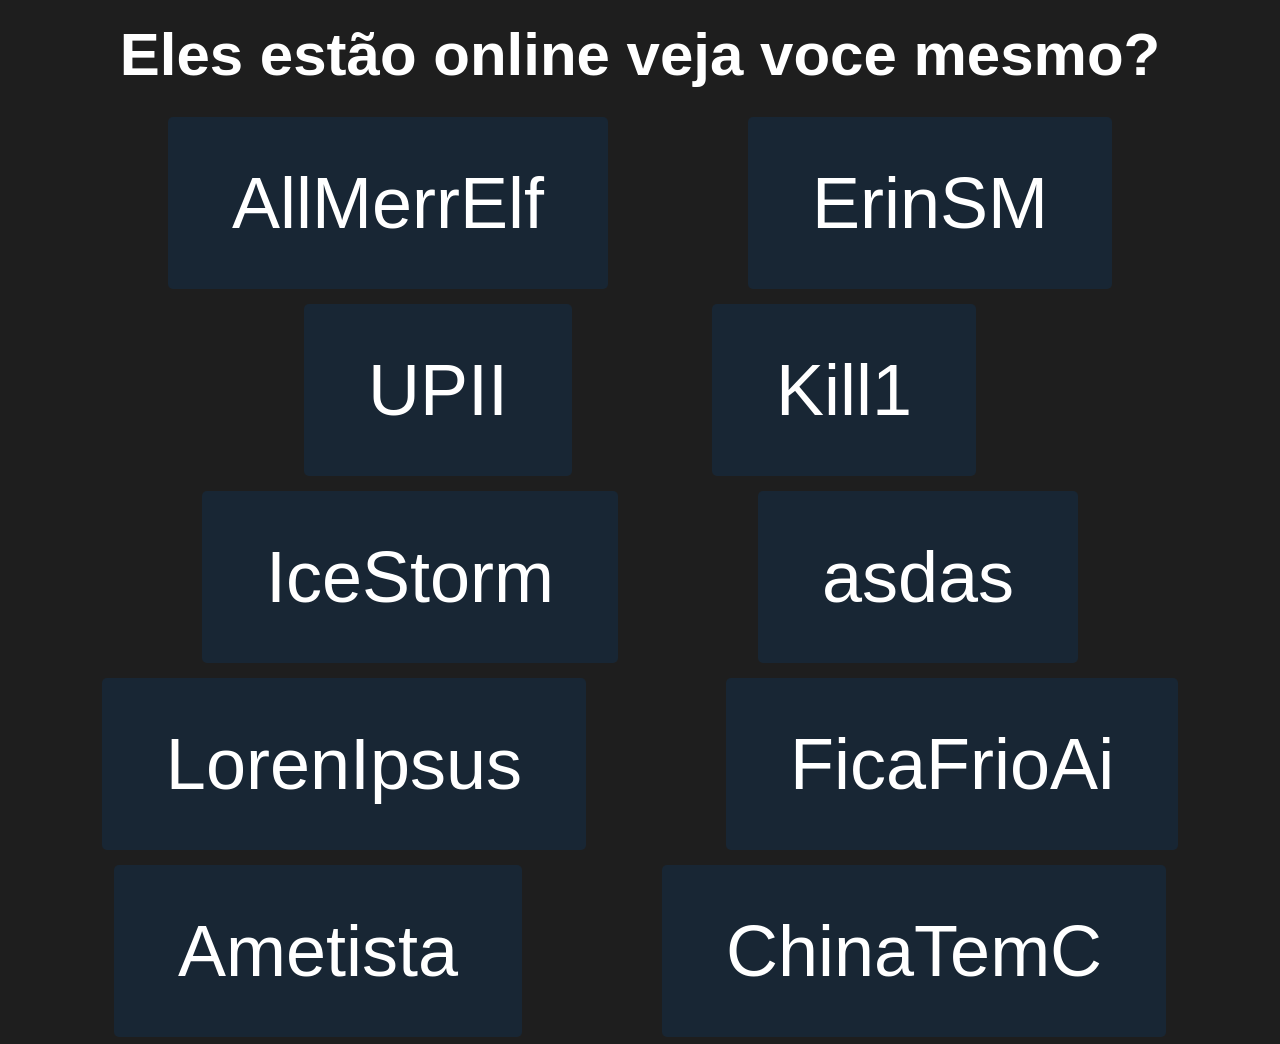
==== index.html @ 7b30803d "subindo index e css" ====
<!DOCTYPE html>
<html lang="ptbr">
<head>
    <meta charset="UTF-8">
    <meta name="viewport" content="width=device-width, initial-scale=1.0">
    <title>Erin Up</title>
    <link rel="stylesheet" href="style.css">
</head>
<body>
    <h1>Eles estão online veja voce mesmo?</h1>
    <ul>
        <li><a href="https://www.muzenith.com.br/profile/character/AllMerrElf" alt="erin">AllMerrElf</a></li>
        <li><a href="https://www.muzenith.com.br/profile/character/ErinSM" alt="erin1">ErinSM</a></li>
        <li><a href="https://www.muzenith.com.br/profile/character/UPII" alt="erin2">UPII</a></li>
        <li><a href="https://www.muzenith.com.br/profile/character/Kill1" alt="erin3">Kill1</a></li>
        <li><a href="https://www.muzenith.com.br/profile/character/IceStorm" alt="erin4">IceStorm</a></li>
        <li><a href="https://www.muzenith.com.br/profile/character/asdas" alt="erin5">asdas</a></li>
        <li><a href="https://www.muzenith.com.br/profile/character/LorenIpsus" alt="erin6">LorenIpsus</a></li>
        <li><a href="https://www.muzenith.com.br/profile/character/FicaFrioAi" alt="erin7">FicaFrioAi</a></li>
        <li><a href="https://www.muzenith.com.br/profile/character/Ametista" alt="ametista">Ametista</a></li>
        <li><a href="https://www.muzenith.com.br/profile/character/ChinaTemC" alt="china">ChinaTemC</a></li>
    </ul>
</body>
</html>

<!-- 
conta      	char		função

erin 		AllMerrElf	up
erin1 		ErinSM		up
erin2 		UPII 		up
erin3 		Kill1 		up
erin4 		IceStorm 	catando joias
erin5 		asdas 		up
erin6 		LorenIpsus 	catando joias
erin7 		FicaFrioAi 	up
ametista 	Ametista 	up
china 		ChinaTemC 	up -->
---- style.css ----
*{
    background-color: #1e1e1e;
    color: #fff;
    font-family: Arial, sans-serif;
    font-size: 60px;
    padding: 0;
    margin: 0;
}

body{
    width: 100%;
    height: 100vh;
    display: flex;
    flex-direction: column;
    align-items: center;
}

h1{
    text-align: center;
    margin-top: 20px;
}

ul{
    width: 100%;
    display: flex;
    margin-top: 20px;
    justify-content: center;
    flex-direction: row;
    flex-wrap: wrap;
}

li{
    display: flex;
    list-style: none;
    align-items: center;
    justify-content: center;
    padding: 40px 30px;
    height: 3vh;
    margin: 40px 40px;
}

a{
    color: #fff;
    text-decoration: none;
    font-size: 1.2em;
    padding: 5vh 5vw;
    background-color: #1356;
    border-radius: 5px;
}
a:hover{
    transition: background-color 0.3s ease;
    background-color: #1356cc;
}
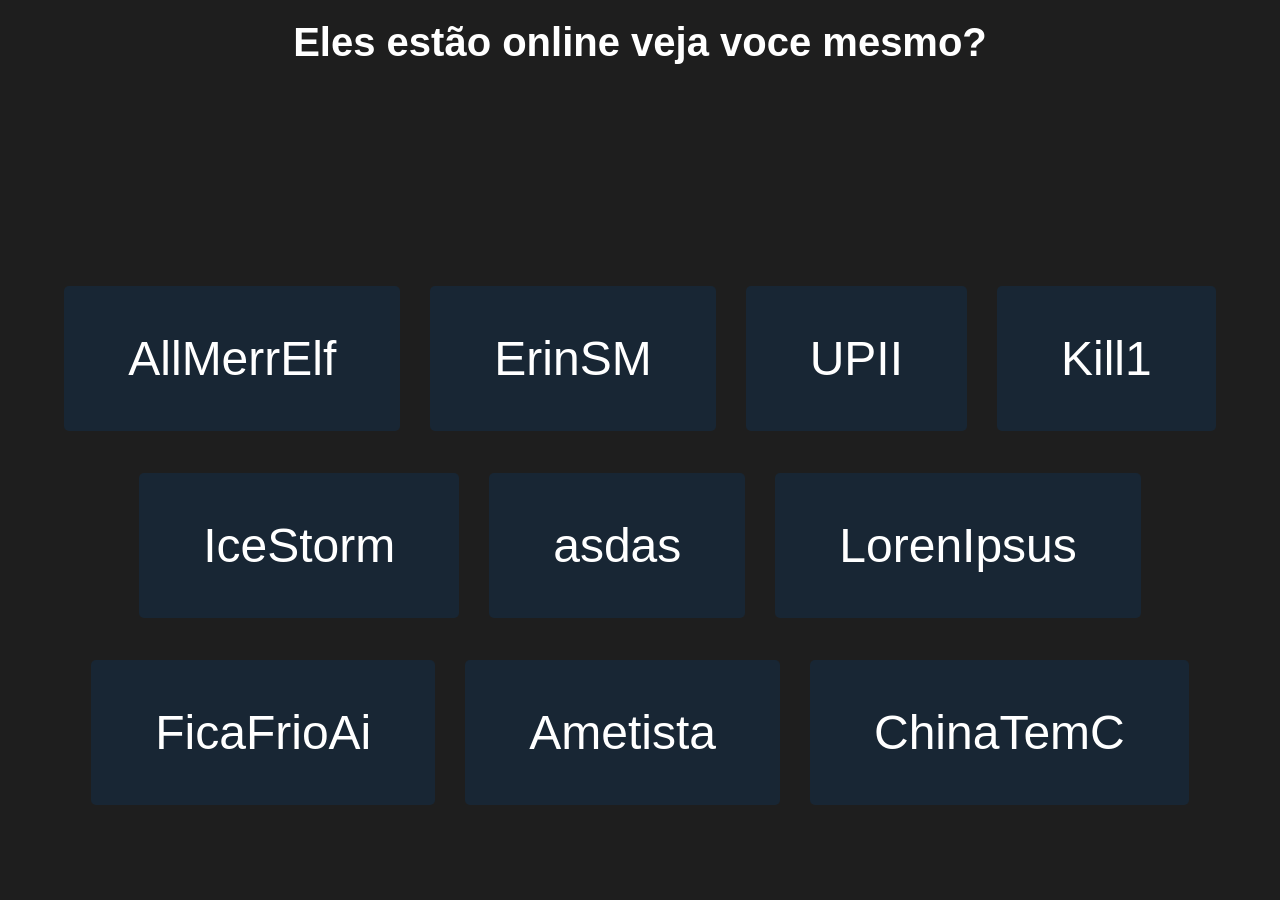
==== commit 950b9899: "subindo index e css" ====
--- a/index.html
+++ b/index.html
@@ -7,7 +7,9 @@
     <link rel="stylesheet" href="style.css">
 </head>
 <body>
-    <h1>Eles estão online veja voce mesmo?</h1>
+    <div class="container">
+        <h1>Eles estão online veja voce mesmo?</h1>
+    </div>
     <ul>
         <li><a href="https://www.muzenith.com.br/profile/character/AllMerrElf" alt="erin">AllMerrElf</a></li>
         <li><a href="https://www.muzenith.com.br/profile/character/ErinSM" alt="erin1">ErinSM</a></li>
--- a/style.css
+++ b/style.css
@@ -2,7 +2,7 @@
     background-color: #1e1e1e;
     color: #fff;
     font-family: Arial, sans-serif;
-    font-size: 60px;
+    font-size: 40px;
     padding: 0;
     margin: 0;
 }
@@ -13,6 +13,13 @@
     display: flex;
     flex-direction: column;
     align-items: center;
+}
+
+.container {
+    width: 100%;
+    display: flex;
+    justify-content: center;
+    margin-bottom: 20vh;
 }
 
 h1{
@@ -34,13 +41,13 @@
     list-style: none;
     align-items: center;
     justify-content: center;
-    padding: 40px 30px;
+    padding: 10px 15px;
     height: 3vh;
-    margin: 40px 40px;
+    margin: 70px 0px;
 }
 
 a{
-    color: #fff;
+color: #fff;
     text-decoration: none;
     font-size: 1.2em;
     padding: 5vh 5vw;
@@ -50,4 +57,4 @@
 a:hover{
     transition: background-color 0.3s ease;
     background-color: #1356cc;
-}+}
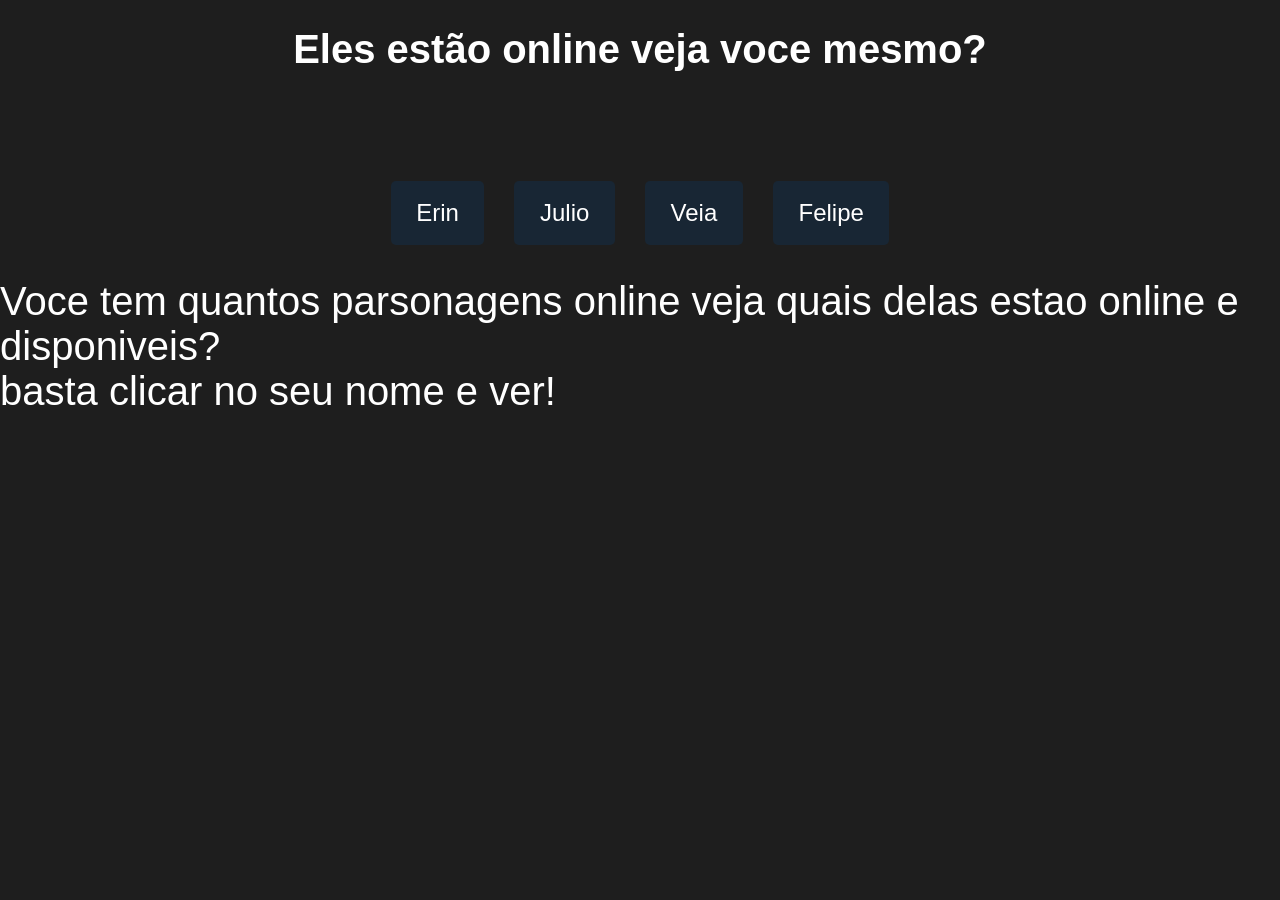
==== commit 48a8b7d3: "movendo tudo pra pasta" ====
--- a/index.html
+++ b/index.html
@@ -3,38 +3,25 @@
 <head>
     <meta charset="UTF-8">
     <meta name="viewport" content="width=device-width, initial-scale=1.0">
-    <title>Erin Up</title>
+    <title>Quem ta upando?</title>
     <link rel="stylesheet" href="style.css">
 </head>
 <body>
     <div class="container">
-        <h1>Eles estão online veja voce mesmo?</h1>
+        <a href="./index.html"><h1>Eles estão online veja voce mesmo?</h1></a>
     </div>
-    <ul>
-        <li><a href="https://www.muzenith.com.br/profile/character/AllMerrElf" alt="erin">AllMerrElf</a></li>
-        <li><a href="https://www.muzenith.com.br/profile/character/ErinSM" alt="erin1">ErinSM</a></li>
-        <li><a href="https://www.muzenith.com.br/profile/character/UPII" alt="erin2">UPII</a></li>
-        <li><a href="https://www.muzenith.com.br/profile/character/Kill1" alt="erin3">Kill1</a></li>
-        <li><a href="https://www.muzenith.com.br/profile/character/IceStorm" alt="erin4">IceStorm</a></li>
-        <li><a href="https://www.muzenith.com.br/profile/character/asdas" alt="erin5">asdas</a></li>
-        <li><a href="https://www.muzenith.com.br/profile/character/LorenIpsus" alt="erin6">LorenIpsus</a></li>
-        <li><a href="https://www.muzenith.com.br/profile/character/FicaFrioAi" alt="erin7">FicaFrioAi</a></li>
-        <li><a href="https://www.muzenith.com.br/profile/character/Ametista" alt="ametista">Ametista</a></li>
-        <li><a href="https://www.muzenith.com.br/profile/character/ChinaTemC" alt="china">ChinaTemC</a></li>
-    </ul>
+    <div class="menu">
+        <ul>
+            <li><a href="./players/erin.html" alt="erin" class="menu">Erin</a></li>
+            <li><a href="./players/julio.html" alt="Julio" class="menu">Julio</a></li>
+            <li><a href="./players/veia.html" alt="Veia" class="menu">Veia</a></li>
+            <li><a href="./players/felipe.html" alt="Felipe" class="menu">Felipe</a></li>
+        </ul>
+    </div>
+    <div class="body">
+        <p>Voce tem quantos parsonagens online veja quais delas estao online e disponiveis?</p>
+        <p>basta clicar no seu nome e ver!</p>
+    </div>
+    
 </body>
 </html>
-
-<!-- 
-conta      	char		função
-
-erin 		AllMerrElf	up
-erin1 		ErinSM		up
-erin2 		UPII 		up
-erin3 		Kill1 		up
-erin4 		IceStorm 	catando joias
-erin5 		asdas 		up
-erin6 		LorenIpsus 	catando joias
-erin7 		FicaFrioAi 	up
-ametista 	Ametista 	up
-china 		ChinaTemC 	up -->
--- a/style.css
+++ b/style.css
@@ -1,10 +1,12 @@
 *{
+    color: #fff;
     background-color: #1e1e1e;
-    color: #fff;
     font-family: Arial, sans-serif;
+    text-decoration: none;
     font-size: 40px;
     padding: 0;
     margin: 0;
+
 }
 
 body{
@@ -15,16 +17,50 @@
     align-items: center;
 }
 
-.container {
+a.menu-char{
+    color: #fff;
+    text-decoration: none;
+    font-size: 1.2em;
+    padding: 5vh 5vw;
+    background-color: #1356;
+    border-radius: 5px;
+}
+a.menu-char:hover, a.menu:hover{
+    transition: background-color 0.3s ease;
+    background-color: #1356cc;
+}
+
+
+div.container {
     width: 100%;
     display: flex;
     justify-content: center;
-    margin-bottom: 20vh;
+}
+
+div.menu {
+    width: 100%;
+    height: 10vh;
+    margin-bottom: 10vh;
+    display: flex;
+    justify-content: center;
+}
+
+a.menu {
+    font-size: .6em;
+    color: #fff;
+    text-decoration: none;
+    padding: 2vh 2vw;
+    background-color: #1356;
+    border-radius: 5px;
 }
 
 h1{
     text-align: center;
-    margin-top: 20px;
+    margin: 03vh 0;
+}
+
+h1 a {
+    
 }
 
 ul{
@@ -46,15 +82,3 @@
     margin: 70px 0px;
 }
 
-a{
-color: #fff;
-    text-decoration: none;
-    font-size: 1.2em;
-    padding: 5vh 5vw;
-    background-color: #1356;
-    border-radius: 5px;
-}
-a:hover{
-    transition: background-color 0.3s ease;
-    background-color: #1356cc;
-}
